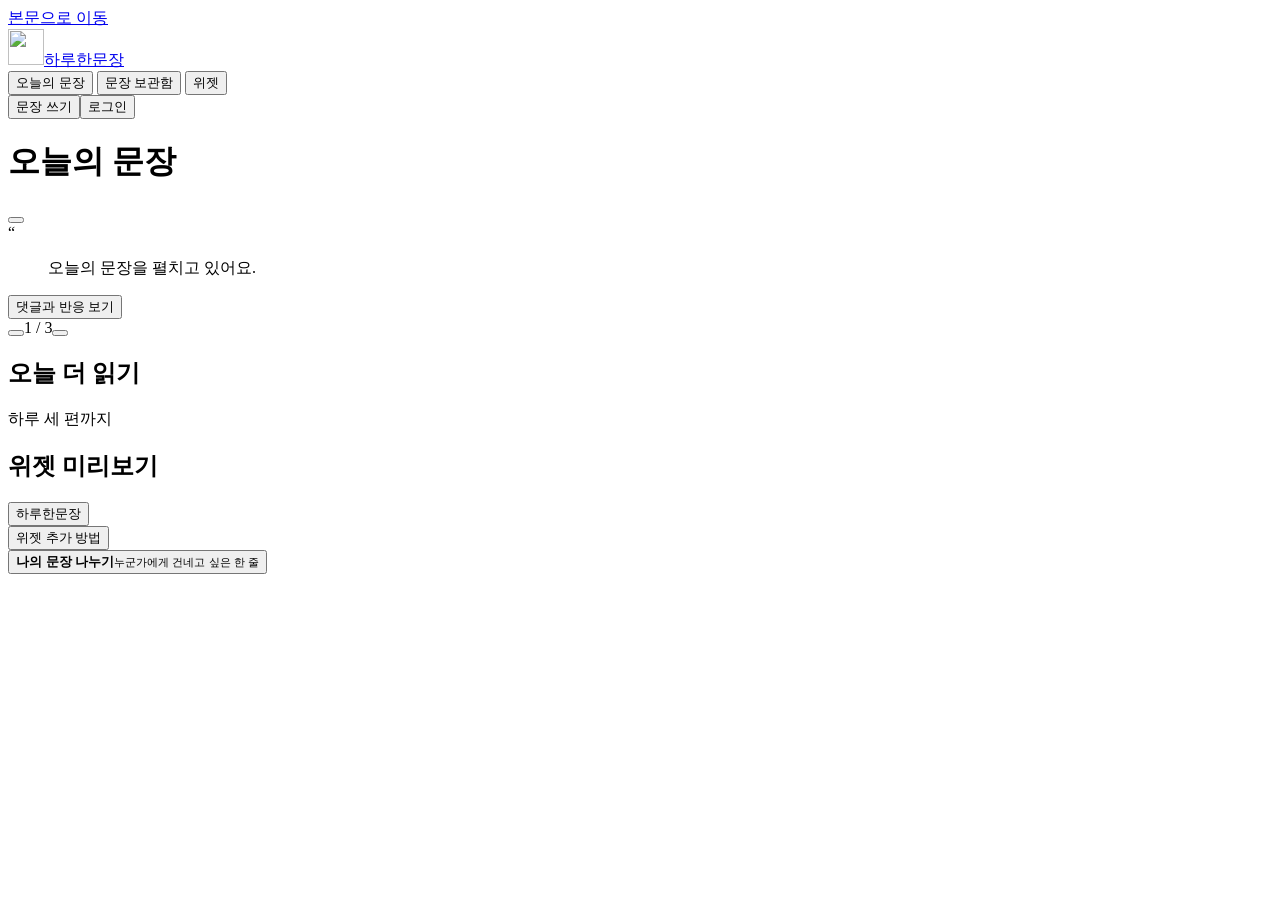
==== web/index.html @ 118827de "Initialize standalone Someone Said app" ====
<!doctype html>
<html lang="ko">
<head>
  <meta charset="utf-8"><meta name="viewport" content="width=device-width,initial-scale=1,viewport-fit=cover">
  <meta name="theme-color" content="#f8f8f3">
  <title>오늘의 문장 · 하루한문장</title>
  <link rel="icon" href="/assets/mark.svg" type="image/svg+xml">
  <link rel="stylesheet" href="/style.css">
  <script type="module" src="/app.js"></script>
</head>
<body>
  <a class="skip" href="#main">본문으로 이동</a>
  <header class="site-header">
    <div class="header-inner">
      <a class="brand" href="/" aria-label="하루한문장 홈"><img src="/assets/mark.svg" alt="" width="36" height="36"><span>하루한문장</span></a>
      <nav class="primary-nav" aria-label="기본 메뉴">
        <button data-page="today" aria-current="page"><i data-icon="sun"></i>오늘의 문장</button>
        <button data-page="saved"><i data-icon="bookmark"></i>문장 보관함</button>
        <button data-page="widget"><i data-icon="widgets"></i>위젯</button>
      </nav>
      <div class="account-actions"><button id="submit-header" class="solid"><i data-icon="feather"></i>문장 쓰기</button><button id="account" class="account"><i data-icon="user"></i><span>로그인</span></button></div>
    </div>
  </header>
  <main id="main" tabindex="-1">
    <div class="page-heading"><h1 id="page-title">오늘의 문장</h1><div class="date"><i data-icon="calendar"></i><time id="day"></time></div></div>
    <section id="today">
      <div class="daily-layout">
        <div class="reading-column">
          <article class="hero">
            <div class="hero-art">
              <div class="hero-top"><span id="category" class="tag"><i data-icon="leaf"></i><span></span></span><button class="round save" id="save" aria-label="문장 보관하기"><i data-icon="bookmark"></i></button></div>
              <div class="text-block"><span class="opening" aria-hidden="true">“</span><blockquote id="quote" aria-live="polite">오늘의 문장을 펼치고 있어요.</blockquote><p class="byline"><span aria-hidden="true"></span><span id="author"></span></p></div>
            </div>
            <div class="hero-foot"><button id="discuss" class="discuss"><i data-icon="message"></i>댓글과 반응 보기<i data-icon="chevron-right"></i></button>
              <div class="pager"><button id="prev" aria-label="이전 문장"><i data-icon="chevron-left"></i></button><span id="position">1 / 3</span><button id="next" aria-label="다음 문장"><i data-icon="chevron-right"></i></button></div>
            </div>
          </article>
          <section class="more"><div class="section-line"><h2>오늘 더 읽기</h2><span>하루 세 편까지</span></div><div id="more-list"></div></section>
        </div>
        <aside>
          <section class="widget-card"><div class="card-heading"><span class="icon-tile"><i data-icon="widgets"></i></span><h2>위젯 미리보기</h2></div>
            <div class="widget-demo" aria-label="잠금 화면 미리보기">
              <div class="island" aria-hidden="true"></div><div class="lockdate" id="lockdate"></div><div class="clock" id="clock"></div>
              <button class="lock-quote" id="lock-quote" aria-label="위젯 문장 상세 보기"><span class="lock-brand"><i data-icon="leaf"></i>하루한문장</span><span id="lock-text"></span></button>
            </div>
            <button id="widget-guide" class="guide">위젯 추가 방법<i data-icon="arrow-right"></i></button>
          </section>
          <button class="compose-card" id="submit-card"><span class="compose-symbol"><i data-icon="feather"></i></span><span><strong>나의 문장 나누기</strong><small>누군가에게 건네고 싶은 한 줄</small></span><i data-icon="chevron-right"></i></button>
        </aside>
      </div>
    </section>
    <section id="saved" hidden aria-label="보관한 문장"><div id="saved-list"></div></section>
    <section id="widget" hidden aria-label="위젯 추가 안내">
      <div class="guide-panel"><span class="icon-tile"><i data-icon="phone"></i></span><h2>잠금 화면에서 만나는 오늘의 문장</h2><p>하루한문장 앱을 설치하고 위젯을 추가하세요. 문장을 누르면 작성자와 댓글을 볼 수 있어요.</p>
        <div class="platform-switch" aria-label="사용하는 기기"><button data-platform="ios" aria-pressed="true">iPhone</button><button data-platform="android" aria-pressed="false">Android</button></div>
        <div id="platform-steps"></div>
      </div>
    </section>
    <p id="page-status" role="status"></p>
  </main>
  <dialog id="community-dialog"><button class="dialog-close round" data-close aria-label="닫기"><i data-icon="x"></i></button><div id="dialog-content"></div></dialog>
</body>
</html>
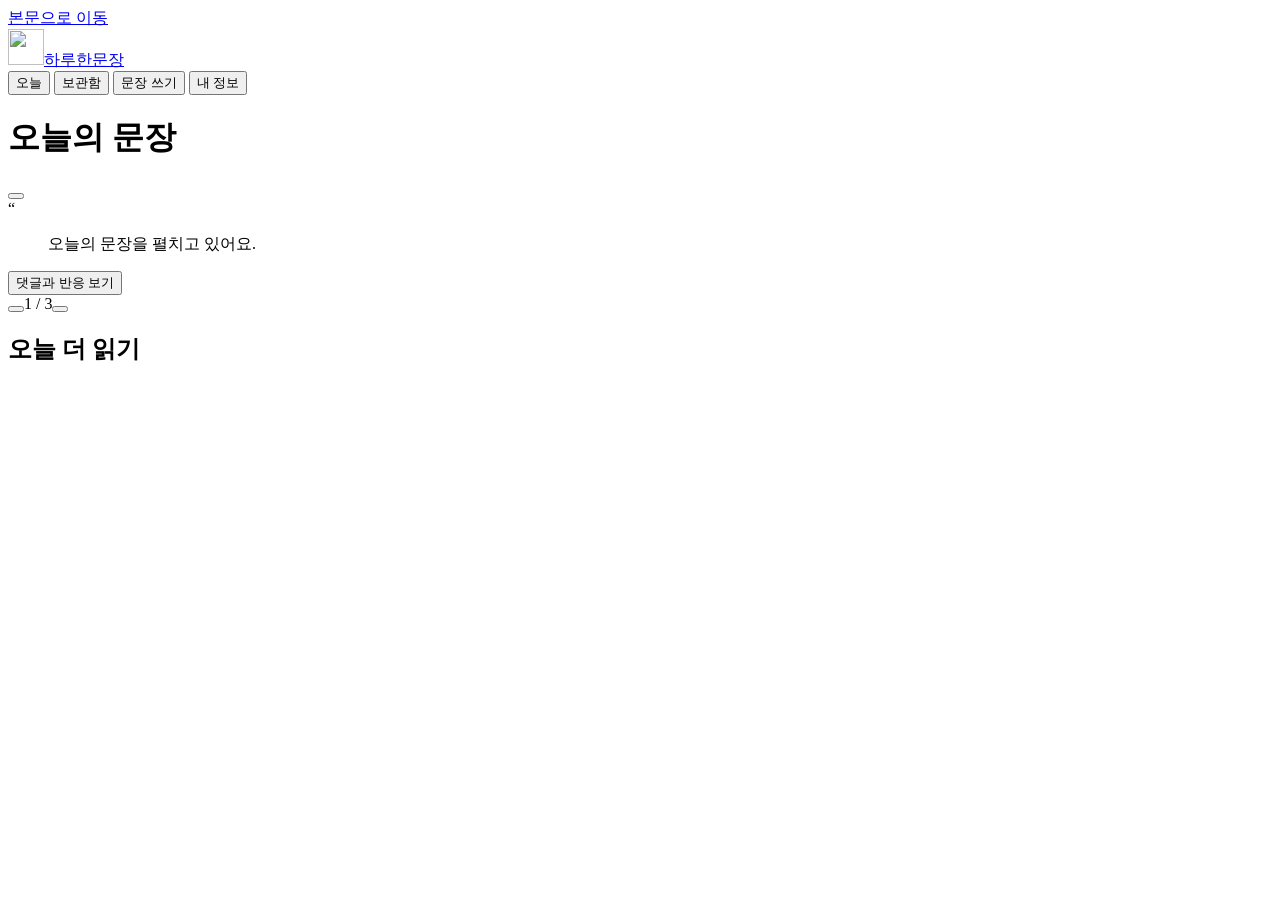
==== commit e7e6c7ee: "Refine mobile reader and moderation navigation" ====
--- a/web/index.html
+++ b/web/index.html
@@ -8,17 +8,17 @@
   <link rel="stylesheet" href="/style.css">
   <script type="module" src="/app.js"></script>
 </head>
-<body>
+<body class="reader-app">
   <a class="skip" href="#main">본문으로 이동</a>
   <header class="site-header">
     <div class="header-inner">
       <a class="brand" href="/" aria-label="하루한문장 홈"><img src="/assets/mark.svg" alt="" width="36" height="36"><span>하루한문장</span></a>
       <nav class="primary-nav" aria-label="기본 메뉴">
-        <button data-page="today" aria-current="page"><i data-icon="sun"></i>오늘의 문장</button>
-        <button data-page="saved"><i data-icon="bookmark"></i>문장 보관함</button>
-        <button data-page="widget"><i data-icon="widgets"></i>위젯</button>
+        <button data-page="today" aria-current="page"><i data-icon="sun"></i>오늘</button>
+        <button data-page="saved"><i data-icon="bookmark"></i>보관함</button>
+        <button id="submit-header"><i data-icon="feather"></i>문장 쓰기</button>
+        <button data-page="profile"><i data-icon="user"></i>내 정보</button>
       </nav>
-      <div class="account-actions"><button id="submit-header" class="solid"><i data-icon="feather"></i>문장 쓰기</button><button id="account" class="account"><i data-icon="user"></i><span>로그인</span></button></div>
     </div>
   </header>
   <main id="main" tabindex="-1">
@@ -35,25 +35,35 @@
               <div class="pager"><button id="prev" aria-label="이전 문장"><i data-icon="chevron-left"></i></button><span id="position">1 / 3</span><button id="next" aria-label="다음 문장"><i data-icon="chevron-right"></i></button></div>
             </div>
           </article>
-          <section class="more"><div class="section-line"><h2>오늘 더 읽기</h2><span>하루 세 편까지</span></div><div id="more-list"></div></section>
+          <section class="more"><div class="section-line"><h2>오늘 더 읽기</h2></div><div id="more-list"></div></section>
         </div>
-        <aside>
+
+      </div>
+    </section>
+    <section id="saved" hidden aria-label="보관한 문장"><div id="saved-list"></div></section>
+    <section id="profile" hidden aria-label="내 정보">
+      <div class="profile-card">
+        <p id="profile-name">로그인하면 내 문장과 반응을 볼 수 있어요.</p>
+        <button id="account" class="dialog-primary"><span>로그인</span></button>
+      </div>
+      <div class="profile-card">
+        <button id="widget-guide" class="guide"><span>위젯 설정</span><i data-icon="chevron-right"></i></button>
+      </div>
+    </section>
+    <section id="widget" hidden aria-label="위젯 추가 안내">
+      <button data-page="profile" class="dialog-link"><i data-icon="arrow-left"></i>내 정보</button>
+      <div class="widget-layout">
           <section class="widget-card"><div class="card-heading"><span class="icon-tile"><i data-icon="widgets"></i></span><h2>위젯 미리보기</h2></div>
             <div class="widget-demo" aria-label="잠금 화면 미리보기">
               <div class="island" aria-hidden="true"></div><div class="lockdate" id="lockdate"></div><div class="clock" id="clock"></div>
               <button class="lock-quote" id="lock-quote" aria-label="위젯 문장 상세 보기"><span class="lock-brand"><i data-icon="leaf"></i>하루한문장</span><span id="lock-text"></span></button>
             </div>
-            <button id="widget-guide" class="guide">위젯 추가 방법<i data-icon="arrow-right"></i></button>
           </section>
-          <button class="compose-card" id="submit-card"><span class="compose-symbol"><i data-icon="feather"></i></span><span><strong>나의 문장 나누기</strong><small>누군가에게 건네고 싶은 한 줄</small></span><i data-icon="chevron-right"></i></button>
-        </aside>
-      </div>
-    </section>
-    <section id="saved" hidden aria-label="보관한 문장"><div id="saved-list"></div></section>
-    <section id="widget" hidden aria-label="위젯 추가 안내">
+
       <div class="guide-panel"><span class="icon-tile"><i data-icon="phone"></i></span><h2>잠금 화면에서 만나는 오늘의 문장</h2><p>하루한문장 앱을 설치하고 위젯을 추가하세요. 문장을 누르면 작성자와 댓글을 볼 수 있어요.</p>
         <div class="platform-switch" aria-label="사용하는 기기"><button data-platform="ios" aria-pressed="true">iPhone</button><button data-platform="android" aria-pressed="false">Android</button></div>
         <div id="platform-steps"></div>
+      </div>
       </div>
     </section>
     <p id="page-status" role="status"></p>
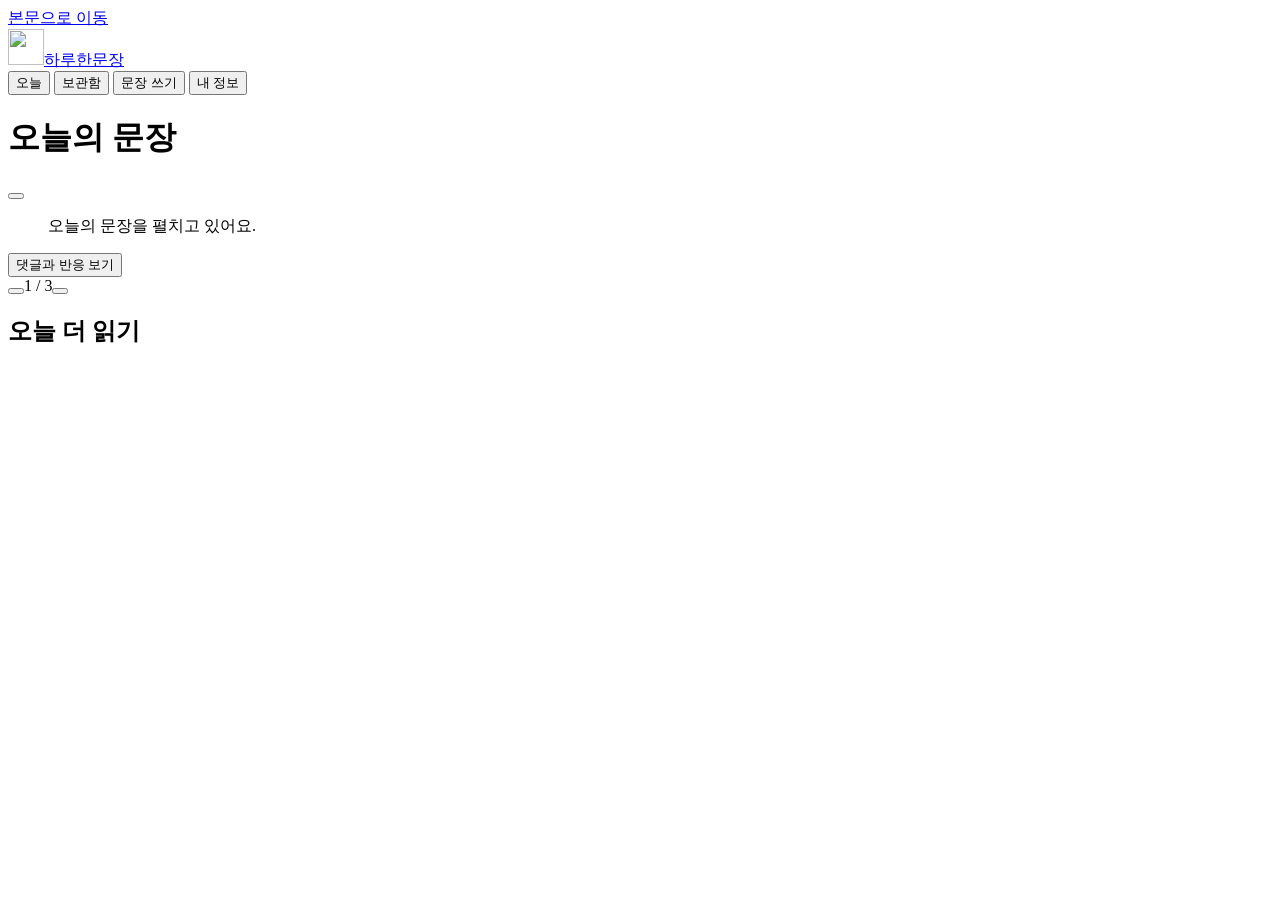
==== commit 216b1d4f: "Polish quote reading and admin submission review" ====
--- a/web/index.html
+++ b/web/index.html
@@ -29,7 +29,7 @@
           <article class="hero">
             <div class="hero-art">
               <div class="hero-top"><span id="category" class="tag"><i data-icon="leaf"></i><span></span></span><button class="round save" id="save" aria-label="문장 보관하기"><i data-icon="bookmark"></i></button></div>
-              <div class="text-block"><span class="opening" aria-hidden="true">“</span><blockquote id="quote" aria-live="polite">오늘의 문장을 펼치고 있어요.</blockquote><p class="byline"><span aria-hidden="true"></span><span id="author"></span></p></div>
+              <div class="text-block"><blockquote id="quote" aria-live="polite">오늘의 문장을 펼치고 있어요.</blockquote><p class="byline"><span aria-hidden="true"></span><span id="author"></span></p></div>
             </div>
             <div class="hero-foot"><button id="discuss" class="discuss"><i data-icon="message"></i>댓글과 반응 보기<i data-icon="chevron-right"></i></button>
               <div class="pager"><button id="prev" aria-label="이전 문장"><i data-icon="chevron-left"></i></button><span id="position">1 / 3</span><button id="next" aria-label="다음 문장"><i data-icon="chevron-right"></i></button></div>
